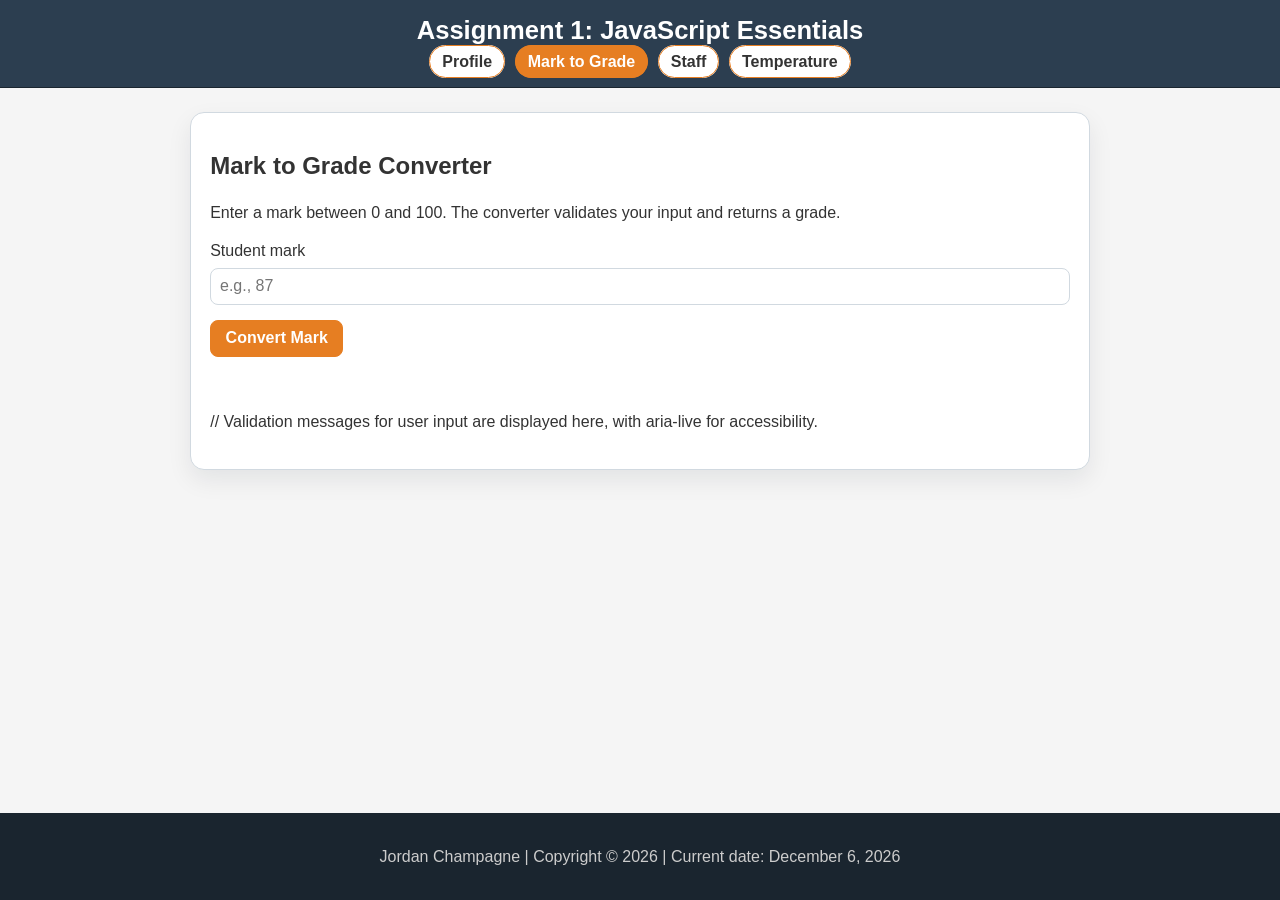
==== mark-to-grade.html @ f5569718 "Complete Assignment 1 web programming project" ====
<!DOCTYPE html>
<html lang="en">
<head>
  <meta charset="UTF-8">
  <meta name="viewport" content="width=device-width, initial-scale=1.0">
  <title>Mark to Grade Converter | Assignment 1</title>
  <link rel="stylesheet" href="styles.css">
</head>
<body data-page="mark-to-grade">
  <!--
    Student name: Jordan Champagne
    Technical background: PLC programming and robotics systems.
    GitHub Copilot was used primarily as a learning tool to explain assignment concepts with parallels to PLC programming and robotics principles, help draft portions of code, suggest accessibility-friendly improvements, and assist with debugging and refinement.
    Final code and content decisions, edits, and testing were completed by Jordan Champagne.
  -->

  <header class="site-header"> <!-- Site header section -->
    <h1>Assignment 1: JavaScript Essentials</h1>
    <nav>
      <ul class="nav-links">
        <li><a href="index.html">Profile</a></li>
        <li><a href="mark-to-grade.html" class="active">Mark to Grade</a></li>
        <li><a href="staff.html">Staff</a></li>
        <li><a href="temperature.html">Temperature</a></li>
      </ul>
    </nav>
  </header>

  <main class="container">
    <section class="card"> <!-- Card section for mark to grade converter -->
      <h2>Mark to Grade Converter</h2>
      <p>Enter a mark between 0 and 100. The converter validates your input and returns a grade.</p>

      <div class="form-grid">
        <label for="mark-input-box">Student mark</label>
        <input id="mark-input-box" type="text" placeholder="e.g., 87">
      </div>

      <button id="convert-mark-btn" type="button">Convert Mark</button>

      <p id="validation-message" class="status-message" aria-live="polite"></p> // Validation messages for user input are displayed here, with aria-live for accessibility.
      <p id="grade-output" class="grade-output" aria-live="polite"></p>
    </section>
  </main>

  <footer class="site-footer">
    <p>Jordan Champagne | Copyright &copy; <span class="current-year"></span> | Current date: <span class="current-date"></span></p>
  </footer>

  <script src="script.js"></script>
</body>
</html>
---- styles.css ----
:root {
  --bg-start: #f5f5f5;
  --bg-end: #e9eef2;
  --surface: #ffffff;
  --ink: #333333;
  --brand: #2c3e50;
  --brand-strong: #1a252f;
  --accent: #e67e22;
  --accent-strong: #cf6d17;
  --border: #d1d9e0;
  --success: #2c3e50;
  --warning: #e67e22;
  --danger: #b91c1c;
}

* {
  box-sizing: border-box;
}

body {
  margin: 0;
  font-family: "Trebuchet MS", "Segoe UI", Tahoma, sans-serif;
  color: var(--ink);
  background: var(--bg-start);
  min-height: 100vh;
  display: flex;
  flex-direction: column;
}

.site-header {
  background: var(--brand);
  border-bottom: 1px solid var(--brand-strong);
  padding: 1rem;
  backdrop-filter: blur(3px);
}

.site-header h1 {
  margin: 0 0 0.5rem;
  font-size: clamp(1.1rem, 2vw, 1.6rem);
  text-align: center;
  color: #ffffff;
}

.nav-links {
  list-style: none;
  padding: 0;
  margin: 0;
  display: flex;
  flex-wrap: wrap;
  justify-content: center;
  gap: 0.6rem;
}

.nav-links a {
  text-decoration: none;
  color: var(--ink);
  border: 1px solid var(--accent);
  padding: 0.45rem 0.75rem;
  border-radius: 999px;
  background: #ffffff;
  font-weight: 600;
}

.nav-links a:hover,
.nav-links a.active {
  border-color: var(--accent);
  background: var(--accent);
  color: #ffffff;
}

.container {
  width: min(56.25rem, 92vw);
  margin: 1.5rem auto;
  flex: 1;
}

.card {
  background: var(--surface);
  border: 1px solid var(--border);
  border-radius: 0.875rem;
  padding: 1.2rem;
  box-shadow: 0 0.625rem 1.5rem rgba(15, 23, 42, 0.08);
}

.profile-card {
  min-height: clamp(24rem, 62vh, 35rem);
  padding-bottom: 1.8rem;
}

.profile-card .delayed-image {
  margin-left: auto;
  margin-right: auto;
}

p {
  line-height: 1.6;
}

.form-grid {
  display: grid;
  grid-template-columns: 1fr;
  gap: 0.5rem;
  margin: 0.9rem 0;
}

input,
select,
button {
  font: inherit;
}

input,
select {
  padding: 0.55rem;
  border: 1px solid var(--border);
  border-radius: 0.5rem;
  background: #ffffff;
}

button {
  border: 1px solid var(--accent);
  background: var(--accent);
  color: #ffffff;
  border-radius: 0.5rem;
  padding: 0.55rem 0.9rem;
  cursor: pointer;
  font-weight: 700;
}

button:hover {
  background: var(--accent-strong);
}

.button-row {
  display: flex;
  flex-wrap: wrap;
  gap: 0.6rem;
  margin-bottom: 0.8rem;
}

.status-message {
  min-height: 1.5rem;
  color: var(--warning);
  font-weight: 600;
}

.sr-only {
  position: absolute;
  width: 1px;
  height: 1px;
  padding: 0;
  margin: -1px;
  overflow: hidden;
  clip: rect(0, 0, 0, 0);
  white-space: nowrap;
  border: 0;
}

.grade-output {
  font-size: 1.15rem;
  font-weight: 700;
  color: var(--success);
}

.delayed-image {
  margin-top: 0.8rem;
  border-radius: 0.75rem;
  width: auto;
  max-width: 100%;
  display: block;
  height: auto;
  border: 1px solid var(--border);
  animation: fadeIn 0.8s ease;
}

.hidden {
  display: none;
}

.table-wrap {
  overflow-x: auto;
}

table {
  width: 100%;
  border-collapse: collapse;
}

th,
td {
  border: 1px solid var(--border);
  padding: 0.65rem;
  text-align: left;
}

th {
  background: #fff1e8;
}

tbody tr:nth-child(even) {
  background: #eef4ff;
}

.site-footer {
  text-align: center;
  padding: 0.9rem;
  border-top: 1px solid var(--brand-strong);
  background: var(--brand-strong);
  color: #cccccc;
}

@keyframes fadeIn {
  from {
    opacity: 0;
    transform: translateY(0.375rem);
  }
  to {
    opacity: 1;
    transform: translateY(0);
  }
}

@media (max-width: 40em) {
  .card {
    padding: 1rem;
  }

  .site-header {
    padding: 0.8rem;
  }
}
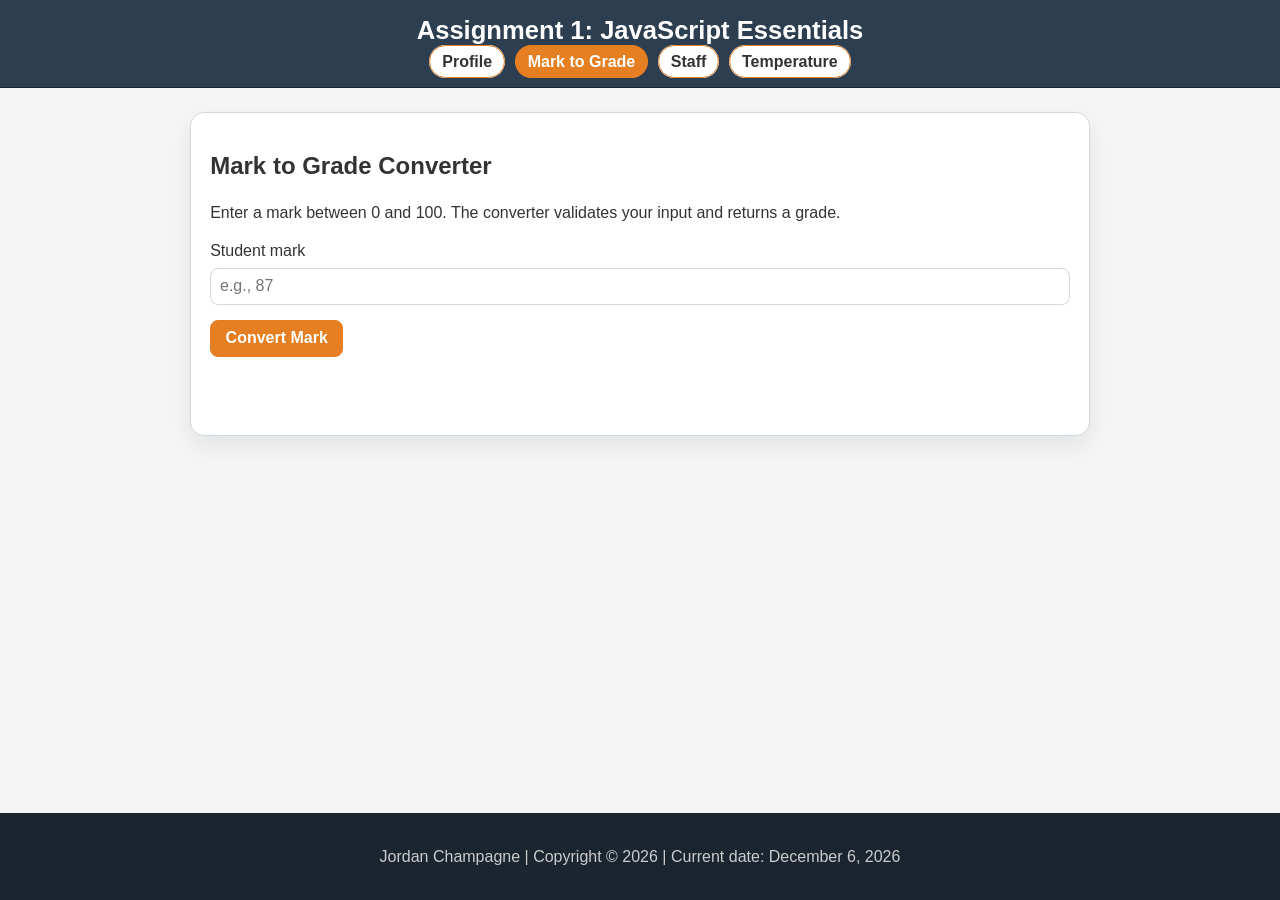
==== commit 9a1fb574: "Final rubric check and submission-ready polish" ====
--- a/mark-to-grade.html
+++ b/mark-to-grade.html
@@ -38,7 +38,7 @@
 
       <button id="convert-mark-btn" type="button">Convert Mark</button>
 
-      <p id="validation-message" class="status-message" aria-live="polite"></p> // Validation messages for user input are displayed here, with aria-live for accessibility.
+      <p id="validation-message" class="status-message" aria-live="polite"></p> <!-- Validation messages are displayed here; aria-live announces updates to assistive technologies. -->
       <p id="grade-output" class="grade-output" aria-live="polite"></p>
     </section>
   </main>
--- a/styles.css
+++ b/styles.css
@@ -68,6 +68,14 @@
   color: #ffffff;
 }
 
+.nav-links a:active,
+.nav-links a:focus-visible {
+  border-color: var(--accent-strong);
+  background: var(--accent-strong);
+  color: #ffffff;
+  outline: none;
+}
+
 .container {
   width: min(56.25rem, 92vw);
   margin: 1.5rem auto;
@@ -129,6 +137,12 @@
 
 button:hover {
   background: var(--accent-strong);
+}
+
+button:active,
+button:focus-visible {
+  background: var(--accent-strong);
+  outline: none;
 }
 
 .button-row {
@@ -221,11 +235,67 @@
 }
 
 @media (max-width: 40em) {
+  .site-header h1 {
+    font-size: 1rem;
+    margin-bottom: 0.9rem;
+  }
+
+  .nav-links {
+    display: grid;
+    grid-template-columns: repeat(2, minmax(0, 1fr));
+    gap: 0.65rem;
+    width: 100%;
+  }
+
+  .nav-links li {
+    display: flex;
+    min-width: 0;
+  }
+
+  .nav-links a {
+    display: flex;
+    align-items: center;
+    justify-content: center;
+    text-align: center;
+    min-height: 2.7rem;
+    width: 100%;
+    padding: 0.6rem 0.5rem;
+    font-size: 0.9rem;
+    line-height: 1.2;
+    white-space: normal;
+    overflow-wrap: anywhere;
+  }
+
+  .container {
+    width: min(100%, 95vw);
+    margin: 1rem auto;
+  }
+
   .card {
     padding: 1rem;
   }
 
+  .profile-card {
+    min-height: auto;
+  }
+
   .site-header {
-    padding: 0.8rem;
-  }
-}
+    padding: 1rem 0.9rem 1.15rem;
+  }
+
+  .button-row button {
+    width: 100%;
+  }
+
+  th,
+  td {
+    padding: 0.5rem;
+    font-size: 0.9rem;
+  }
+}
+
+@media (max-width: 25em) {
+  .nav-links {
+    grid-template-columns: 1fr;
+  }
+}
